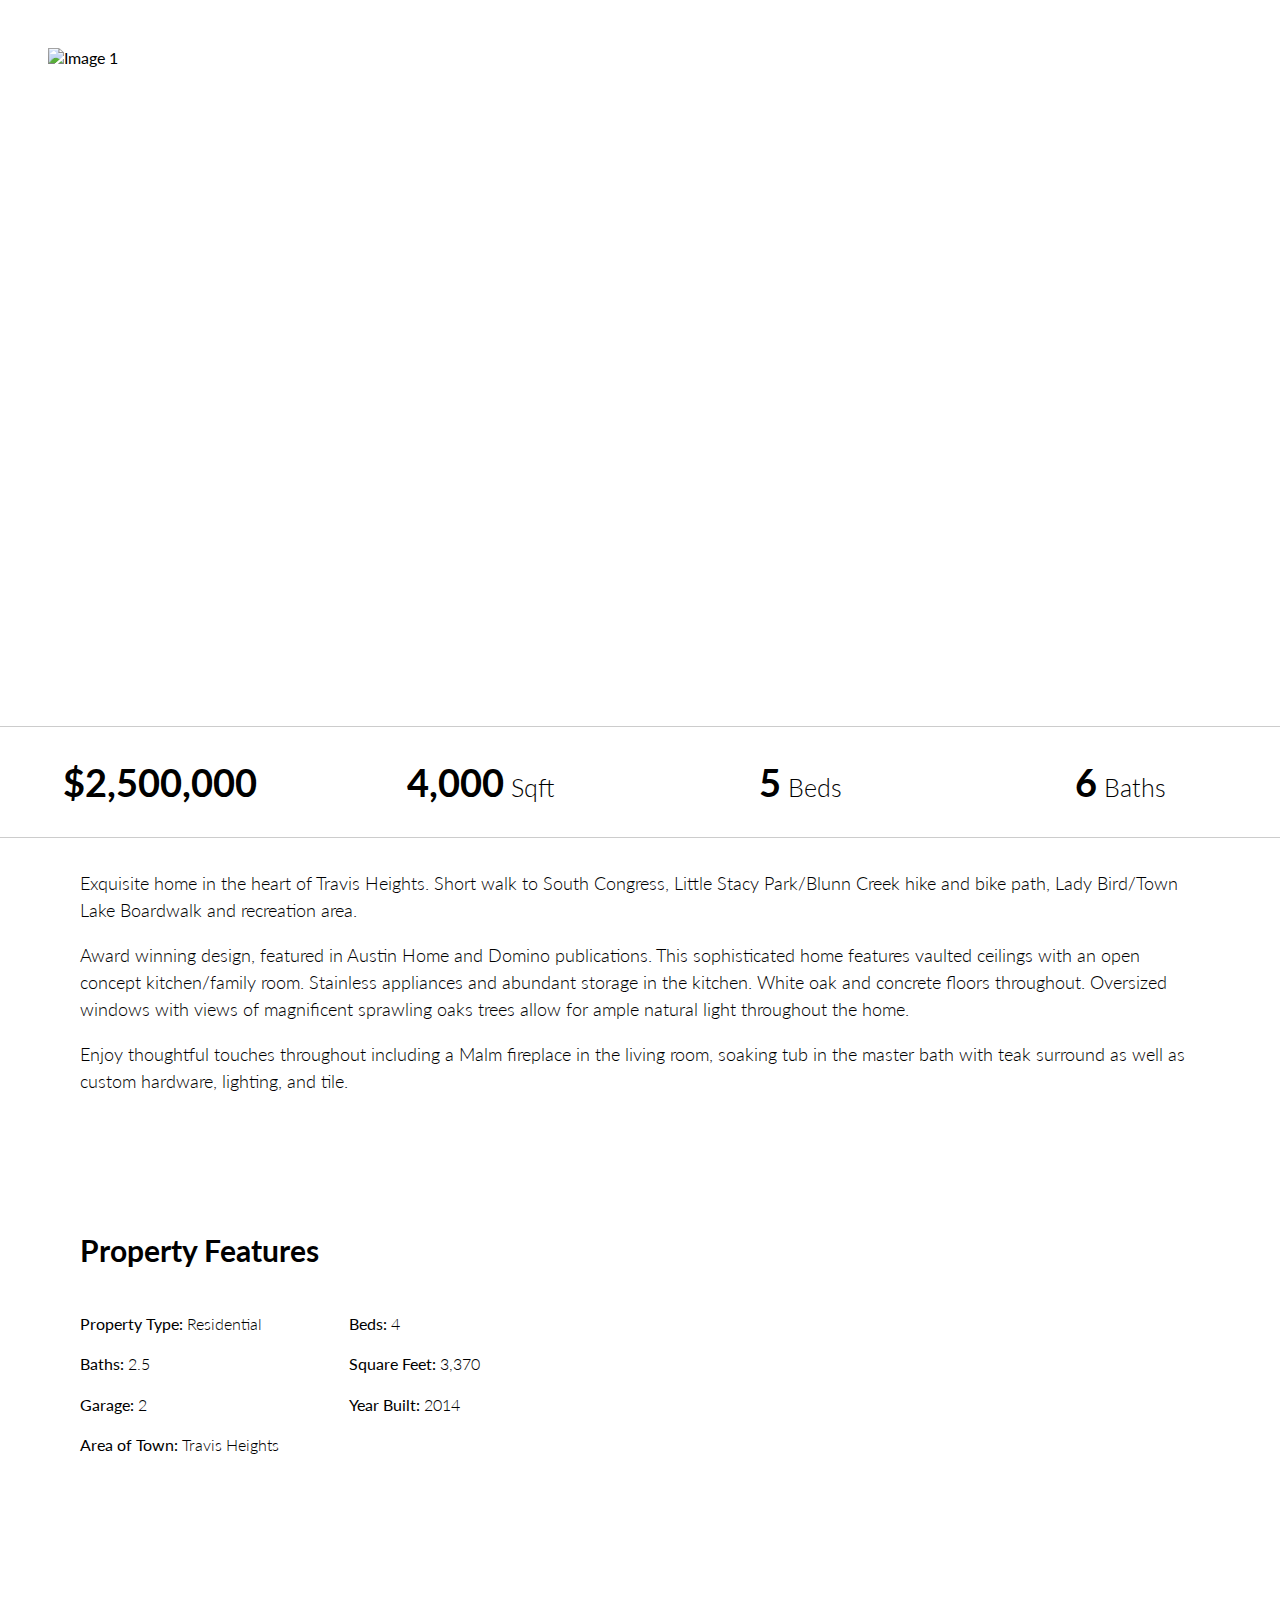
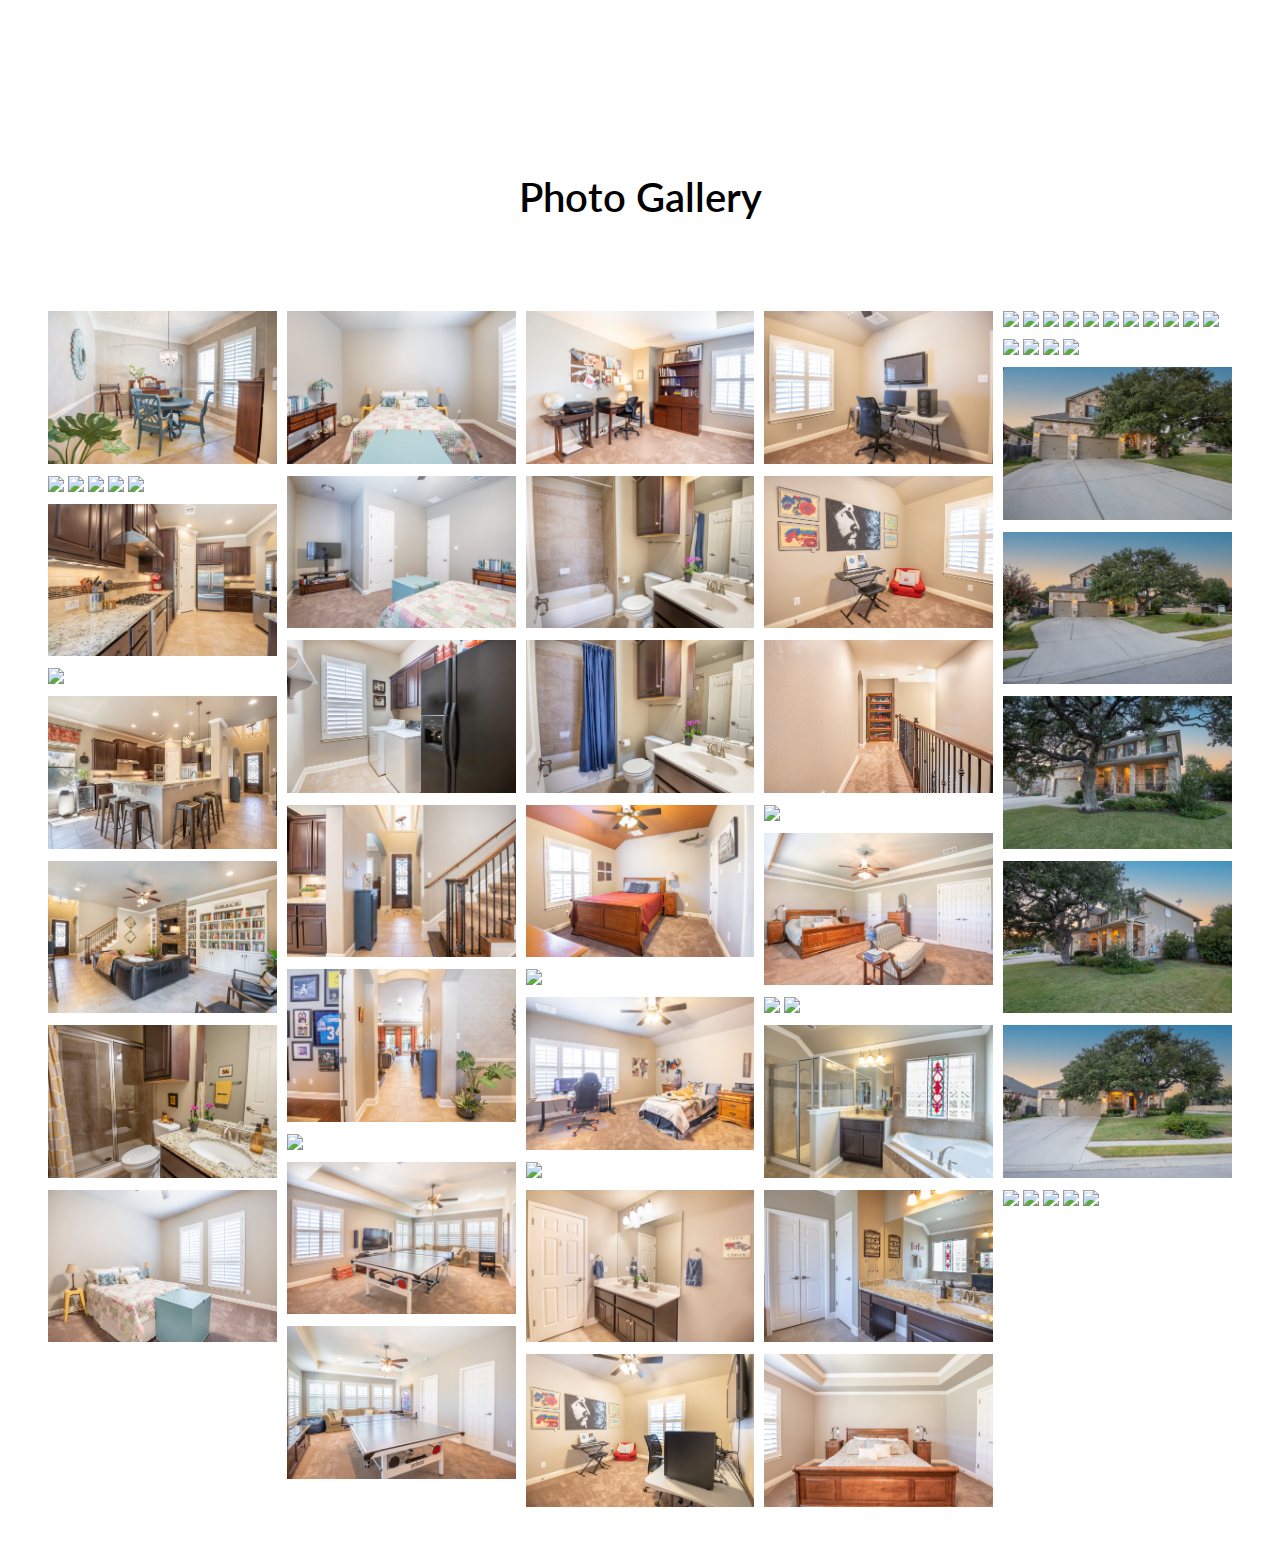
==== index.html @ e8242615 "Rename property.html to index.html" ====
<!DOCTYPE html>
<html lang="en">

<head>
  <meta charset="UTF-8">
  <meta name="viewport" content="width=device-width, initial-scale=1.0">
  <title>Luxury Real Estate</title>
  <link rel="stylesheet" href="property.css">
</head>

<body>
    <main>
        <section class="main-image slideshow-container">
            <img src="photos2/IMG_5728-Enhanced-NR.jpg" alt="Image 1" class="active">
            <img src="photos2/IMG_5758-Enhanced-NR.jpg" alt="Image 2">
            <img src="photos2/IMG_5848-Enhanced-NR.jpg" alt="Image 3">
            <img src="photos2/IMG_6071.jpg" alt="Image 4">
            <img src="photos2/IMG_6091.jpg" alt="Image 5">
            <img src="photos2/IMG_6151.jpg" alt="Image 6">
            <img src="photos2/IMG_6166.jpg" alt="Image 6">

             <div class="property-address">2601 Armatrading Dr, Cedar Park</div>
        </section>
        </main>

        <script>
            const slides = document.querySelectorAll(".slideshow-container img");
            let currentSlideIndex = 0;
        
            // Function to preload images
            function preloadImages() {
              slides.forEach(slide => {
                const img = new Image();
                img.src = slide.src;
              });
            }
        
            function showSlide(slideIndex) {
              slides.forEach((slide, index) => {
                if (index === slideIndex) {
                  slide.classList.add("active");
                } else {
                  slide.classList.remove("active");
                }
              });
            }
        
            function showNextSlide() {
              currentSlideIndex = (currentSlideIndex + 1) % slides.length;
              showSlide(currentSlideIndex);
            }
        
            // Preload the images and then start the slideshow
            preloadImages();
            setInterval(showNextSlide, 4000); // Auto advance every 4 seconds
          </script>

        <section class="property-details">
            <div class="detail">
              <span class="detail-value">$2,500,000</span>
              
            </div>
            <div class="detail">
              <span class="detail-value">4,000</span>
              <span>Sqft</span>
            </div>
            <div class="detail">
              <span class="detail-value">5</span>
              <span>Beds</span>
            </div>
            <div class="detail">
              <span class="detail-value">6</span>
              <span>Baths</span>
            </div>
          </section>
    
        <section class="property-description">
          <p>
            Exquisite home in the heart of Travis Heights. Short walk to South Congress, Little Stacy Park/Blunn Creek hike and bike path, Lady Bird/Town Lake Boardwalk and recreation area.
          </p>
          <p>
            Award winning design, featured in Austin Home and Domino publications. This sophisticated home features vaulted ceilings with an open concept kitchen/family room. Stainless appliances and abundant storage in the kitchen. White oak and concrete floors throughout. Oversized windows with views of magnificent sprawling oaks trees allow for ample natural light throughout the home.
          </p>
          <p>
            Enjoy thoughtful touches throughout including a Malm fireplace in the living room, soaking tub in the master bath with teak surround as well as custom hardware, lighting, and tile. 
          </p>
        </section>

        <div class="moreinfo">
            <section class="two-column-list">
                <h2>Property Features</h2>
                <div class="two-column-list-item">
                <span>Property Type:</span> Residential
                </div>
                <div class="two-column-list-item">
                <span>Beds:</span> 4
                </div>
                <div class="two-column-list-item">
                <span>Baths:</span> 2.5
                </div>
                <div class="two-column-list-item">
                <span>Square Feet:</span> 3,370
                </div>
                <div class="two-column-list-item">
                <span>Garage:</span> 2
                </div>
                <div class="two-column-list-item">
                <span>Year Built:</span> 2014
                </div>
                <div class="two-column-list-item">
                <span>Area of Town:</span> Travis Heights
                </div>
            </section>

            <div class="mapcontainer">
                <iframe src="https://www.google.com/maps/embed?pb=!1m18!1m12!1m3!1d3438.409749071337!2d-97.85778162460296!3d30.481152374706625!2m3!1f0!2f0!3f0!3m2!1i1024!2i768!4f13.1!3m3!1m2!1s0x865b2df3f812fce9%3A0xa33df0db7536fb1c!2s2601%20Armatrading%20Dr%2C%20Cedar%20Park%2C%20TX%2078613!5e0!3m2!1sen!2sus!4v1691090181611!5m2!1sen!2sus"  class="map" style="border:0;" allowfullscreen="" loading="lazy" referrerpolicy="no-referrer-when-downgrade"></iframe>
            </div>
        </div>
  

<div class="gallery-text">
    <h>Photo Gallery</h>
</div>

<div class="full-img" id="fullImgBox">
    <img src="media/ground/Alta Vista-10.jpg" id="fullImg">
    <span onclick="closeFullImg()">X</span>
</div>

<div class="gallery">
    <img class="media" src="photos2/IMG_5705.jpg" onclick="openFullImg(this.src)">
    <img class="media" src="photos2/IMG_5720-Enhanced-NR.jpg" onclick="openFullImg(this.src)">
    <img class="media" src="photos2/IMG_5728-Enhanced-NR.jpg" onclick="openFullImg(this.src)">
    <img class="media" src="photos2/IMG_5733.jpg" onclick="openFullImg(this.src)">
    <img class="media" src="photos2/IMG_5738.jpg" onclick="openFullImg(this.src)">
    <img class="media" src="photos2/IMG_5748-Enhanced-NR.jpg" onclick="openFullImg(this.src)">
    <img class="media" src="photos2/IMG_5758-Enhanced-NR.jpg" onclick="openFullImg(this.src)">
    <img class="media" src="photos2/IMG_5763-Enhanced-NR.jpg" onclick="openFullImg(this.src)">
    <img class="media" src="photos2/IMG_5773-Enhanced-NR.jpg" onclick="openFullImg(this.src)">
    <img class="media" src="photos2/IMG_5778-Enhanced-NR.jpg" onclick="openFullImg(this.src)">
    <img class="media" src="photos2/IMG_5783-Enhanced-NR.jpg" onclick="openFullImg(this.src)">
    <img class="media" src="photos2/IMG_5798-Enhanced-NR.jpg" onclick="openFullImg(this.src)">
    <img class="media" src="photos2/IMG_5803-Enhanced-NR.jpg" onclick="openFullImg(this.src)">
    <img class="media" src="photos2/IMG_5813-Enhanced-NR.jpg" onclick="openFullImg(this.src)">
    <img class="media" src="photos2/IMG_5818-Enhanced-NR.jpg" onclick="openFullImg(this.src)">
    <img class="media" src="photos2/IMG_5823-Enhanced-NR.jpg" onclick="openFullImg(this.src)">
    <img class="media" src="photos2/IMG_5828-Enhanced-NR.jpg" onclick="openFullImg(this.src)">
    <img class="media" src="photos2/IMG_5838-Enhanced-NR.jpg" onclick="openFullImg(this.src)">
    <img class="media" src="photos2/IMG_5843-Enhanced-NR.jpg" onclick="openFullImg(this.src)">
    <img class="media" src="photos2/IMG_5848-Enhanced-NR.jpg" onclick="openFullImg(this.src)">
    <img class="media" src="photos2/IMG_5858-Enhanced-NR.jpg" onclick="openFullImg(this.src)">
    <img class="media" src="photos2/IMG_5873.jpg" onclick="openFullImg(this.src)">
    <img class="media" src="photos2/IMG_5883-Enhanced-NR.jpg" onclick="openFullImg(this.src)">
    <img class="media" src="photos2/IMG_5888.jpg" onclick="openFullImg(this.src)">
    <img class="media" src="photos2/IMG_5898.jpg" onclick="openFullImg(this.src)">
    <img class="media" src="photos2/IMG_5908-Enhanced-NR.jpg" onclick="openFullImg(this.src)">
    <img class="media" src="photos2/IMG_5913.jpg" onclick="openFullImg(this.src)">
    <img class="media" src="photos2/IMG_5919-Enhanced-NR.jpg" onclick="openFullImg(this.src)">
    <img class="media" src="photos2/IMG_5936-Enhanced-NR.jpg" onclick="openFullImg(this.src)">
    <img class="media" src="photos2/IMG_5941.jpg" onclick="openFullImg(this.src)">
    <img class="media" src="photos2/IMG_5946.jpg" onclick="openFullImg(this.src)">
    <img class="media" src="photos2/IMG_5956-Enhanced-NR.jpg" onclick="openFullImg(this.src)">
    <img class="media" src="photos2/IMG_5961.jpg" onclick="openFullImg(this.src)">
    <img class="media" src="photos2/IMG_5966.jpg" onclick="openFullImg(this.src)">
    <img class="media" src="photos2/IMG_5981.jpg" onclick="openFullImg(this.src)">
    <img class="media" src="photos2/IMG_5986.jpg" onclick="openFullImg(this.src)">
    <img class="media" src="photos2/IMG_5991-Enhanced-NR.jpg" onclick="openFullImg(this.src)">
    <img class="media" src="photos2/IMG_6006-Enhanced-NR.jpg" onclick="openFullImg(this.src)">
    <img class="media" src="photos2/IMG_6016.jpg" onclick="openFullImg(this.src)">
    <img class="media" src="photos2/IMG_6021-Enhanced-NR.jpg" onclick="openFullImg(this.src)">
    <img class="media" src="photos2/IMG_6031.jpg" onclick="openFullImg(this.src)">
    <img class="media" src="photos2/IMG_6036.jpg" onclick="openFullImg(this.src)">
    <img class="media" src="photos2/IMG_6041.jpg" onclick="openFullImg(this.src)">
    <img class="media" src="photos2/IMG_6046.jpg" onclick="openFullImg(this.src)">
    <img class="media" src="photos2/IMG_6056.jpg" onclick="openFullImg(this.src)">
    <img class="media" src="photos2/IMG_6071.jpg" onclick="openFullImg(this.src)">
    <img class="media" src="photos2/IMG_6076.jpg" onclick="openFullImg(this.src)">
    <img class="media" src="photos2/IMG_6081.jpg" onclick="openFullImg(this.src)">
    <img class="media" src="photos2/IMG_6091.jpg" onclick="openFullImg(this.src)">
    <img class="media" src="photos2/IMG_6096.jpg" onclick="openFullImg(this.src)">
    <img class="media" src="photos2/IMG_6101.jpg" onclick="openFullImg(this.src)">
    <img class="media" src="photos2/IMG_6111.jpg" onclick="openFullImg(this.src)">
    <img class="media" src="photos2/IMG_6116.jpg" onclick="openFullImg(this.src)">
    <img class="media" src="photos2/IMG_6126.jpg" onclick="openFullImg(this.src)">
    <img class="media" src="photos2/IMG_6131.jpg" onclick="openFullImg(this.src)">
    <img class="media" src="photos2/IMG_6146.jpg" onclick="openFullImg(this.src)">
    <img class="media" src="photos2/IMG_6151.jpg" onclick="openFullImg(this.src)">
    <img class="media" src="photos2/IMG_6156.jpg" onclick="openFullImg(this.src)">
    <img class="media" src="photos2/IMG_6166.jpg" onclick="openFullImg(this.src)">
    <img class="media" src="photos2/DJI_0328.jpg" onclick="openFullImg(this.src)">
    <img class="media" src="photos2/DJI_0329.jpg" onclick="openFullImg(this.src)">
    <img class="media" src="photos2/DJI_0330.jpg" onclick="openFullImg(this.src)">
    <img class="media" src="photos2/DJI_0331.jpg" onclick="openFullImg(this.src)">
    <img class="media" src="photos2/DJI_0332.jpg" onclick="openFullImg(this.src)">
   
</div>

<script>

    var FullImgBox = document.getElementById("fullImgBox");
    var FullImg = document.getElementById("fullImg");

    function openFullImg(pic){
        fullImgBox.style.display = "flex"; //makes the lightbox show up!
        fullImg.src = pic;
    }
    
    function closeFullImg(){
        fullImgBox.style.display = "none"; //makes the lightbox dissapear!
    }
</script>

</body>

</html>
---- property.css ----
@import url('https://fonts.googleapis.com/css2?family=Lato:wght@100;200;300;400;500;700;800;900&display=swap');
body {
    font-family: "Lato", sans-serif;
    margin: 0;
    padding: 0;
  }
  
  main {
    
    margin: 0 auto;
    padding: 3rem;
  }
  
  .main-image img {
    width: 100%;
    height: 80vh;
    object-fit: cover;
  }
  
  .property-address {
    position: absolute;
    bottom: 20px;
    left: 20px;
    font-size: 24px;
    font-weight: bold;
    color: #fff;
  }
  
  .property-details {
    display: flex;
    flex-wrap: wrap;
    justify-content: space-between;
    padding: 1rem 0;
    border-top: 1px solid #ccc;
    border-bottom: 1px solid #ccc;
    font-size: 25px;
    font-weight: 300;
  }

  .property-details .detail {
    width: 25%;
    text-align: center;
    margin: 1rem 0;
  }

  .property-details .detail-value {
    font-weight: 700;
    font-size: 38px;
  }
  
  .property-description {
    margin: 2rem;
    padding-right: 3rem;
    padding-left: 3rem;
    width: auto;
    font-size: 18px;
    font-weight: 300;
    line-height: 1.5;
  }
  
  .slideshow {
    display: flex;
    overflow: hidden;
    border: 1px solid #ccc;
    border-radius: 8px;
  }
  
  .slide {
    flex-shrink: 0;
    width: 100%;
    overflow: hidden;
  }
  
  .slide img {
    width: 100%;
    height: 300px;
    object-fit: cover;
  }
  
  .slide img:focus {
    outline: none;
  }
  nav{
    margin-right: 40px;
    display: flex;
    align-items: center;
    margin-left: 320px;
}
.container {
    display: flex;
    flex-direction: column;
    justify-content: center;
    align-items: center;
    text-align: center;
}
.gallery-text {
    margin-top: 10px;
    font-size: 40px;
    font-weight: 600;
    text-align: center;
    height: 90px;
}
.gallery {
    line-height:1;
    -webkit-column-count:3; /* split it into 5 columns */
    -webkit-column-gap:5px; /* give it a 5px gap between columns */
    -moz-column-count:3;
    -moz-column-gap:5px;
    column-count:5;
    column-gap:10px;
    padding: 3rem;
 }
  .gallery img {
    width: 100% !important;
    height: auto !important;
    margin-bottom:5px; /* to match column gap */
    cursor: pointer;
 }
 .media {
    transition: 0.5s;
    padding-bottom: 5px;
 }
 .media:hover {
    filter: brightness(60%);
    transform: scale(1.03);
 }
 .full-img {
    width: 100%;
    height: 100vh;
    background: rgba(17, 17, 17, 0.9);
    position: fixed;
    top: 0;
    left: 0;
    display: none;
    align-items: center;
    justify-content: center;
    z-index: 100;
 }
 .full-img img {
    height: 90%;
    border: 2px solid white;
 }
 .full-img span {
    position: absolute;
    top: 5%;
    right: 5%;
    font-size: 25px;
    color: #d8d8d8;
    cursor: pointer;
 }
 .slideshow-container {
    position: relative;
    width: 100%;
    height: 70vh; /* Adjust the height of the slideshow (img) */
    overflow: hidden;
  }

  .slideshow-container img {
    width: 100%;
    height: 100%;
    object-fit: cover;
    position: absolute;
    top: 0;
    left: 0;
    opacity: 0;
    transition: opacity 2s ease;
  }

  .slideshow-container img.active {
    opacity: 1;
  }
  .two-column-list {
    width: 50%;
    padding: 2rem;
    padding-bottom: 250px;
    display: grid;
    grid-template-columns: 1fr 1fr;
    gap: 10px;
  }
  
  .two-column-list h2 {
    grid-column: 1 / span 2;
    font-size: 30px;
    font-weight: bold;
  }
  
  .two-column-list-item {
    margin: 0;
    padding: 0;
    font-weight: 300;
  }
  .two-column-list span {
    font-weight: 400;
  }
  
  .mapcontainer {
    width: 50%;
    padding: 2rem;
  }
  
  .map {
    width: 100%;
    height: 100%;
  }

  .moreinfo {
    display: flex;
    padding: 3rem;
    height: 60vh;
  }
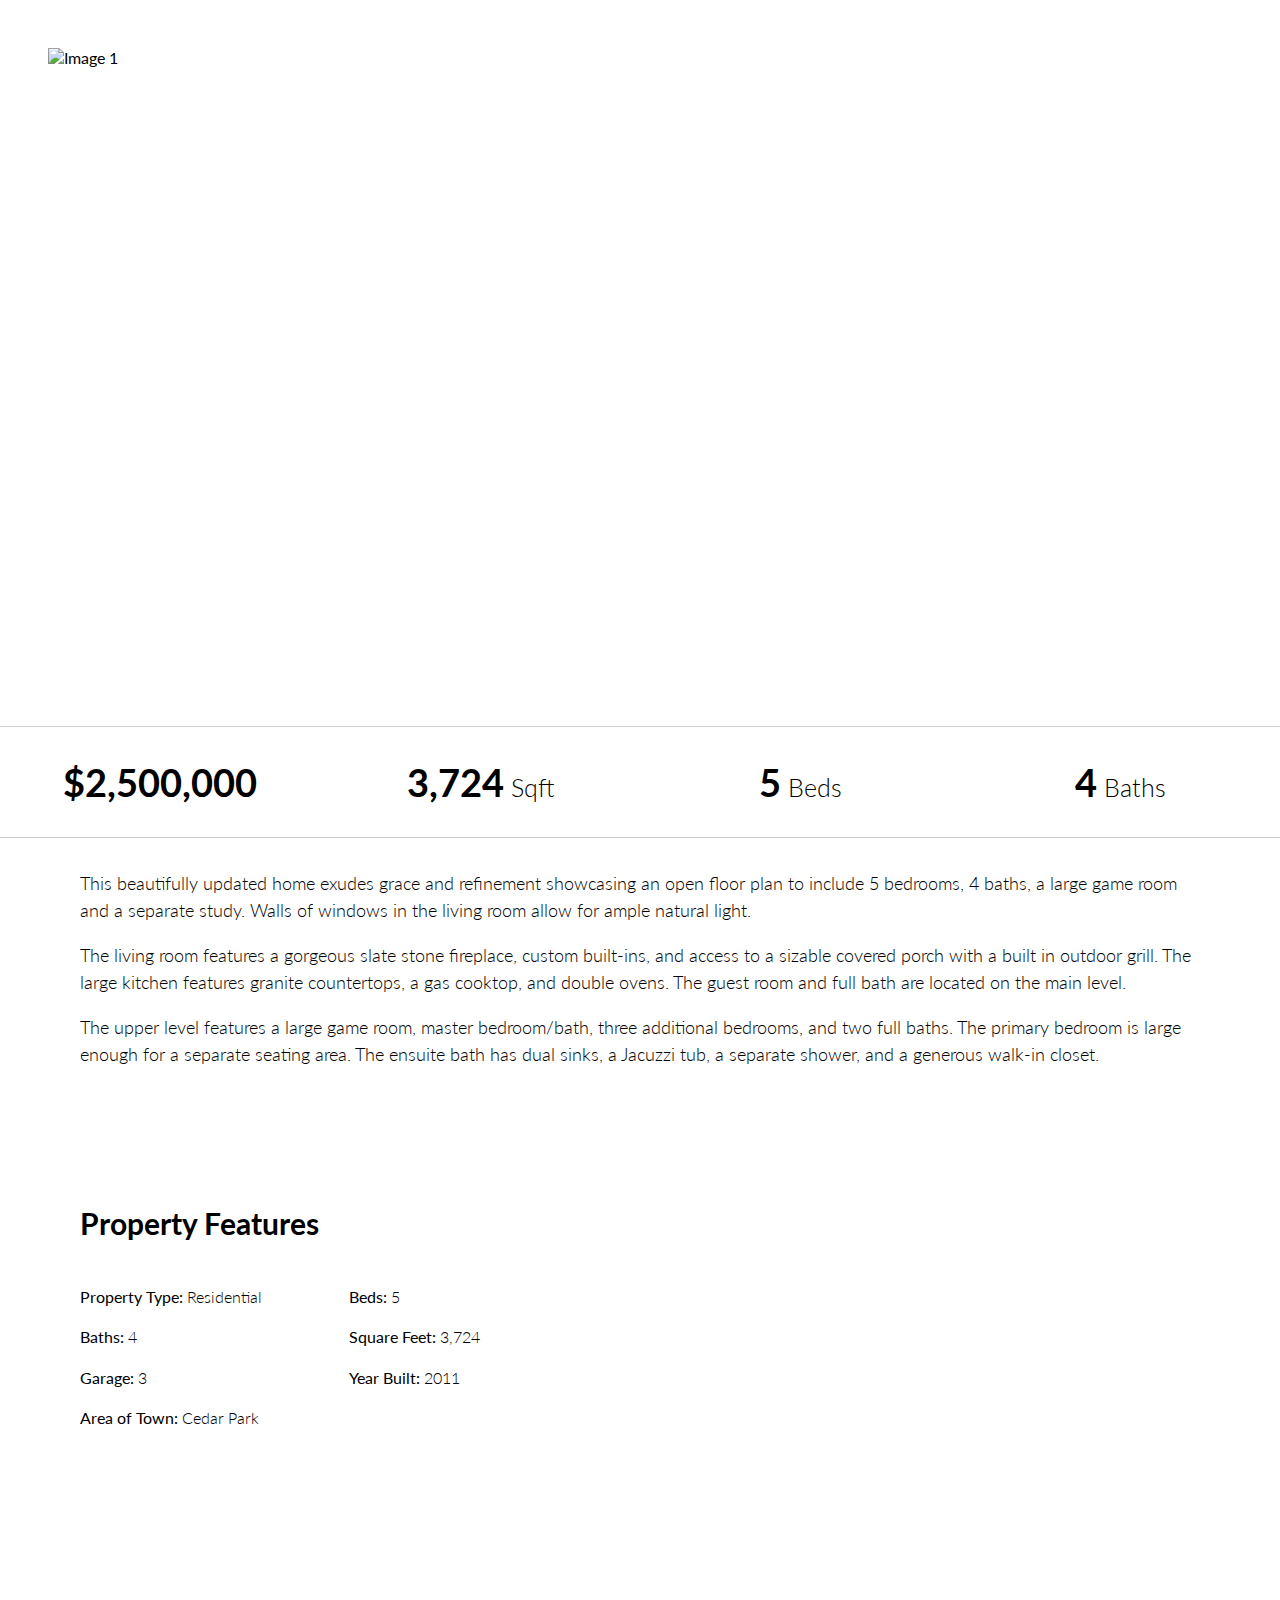
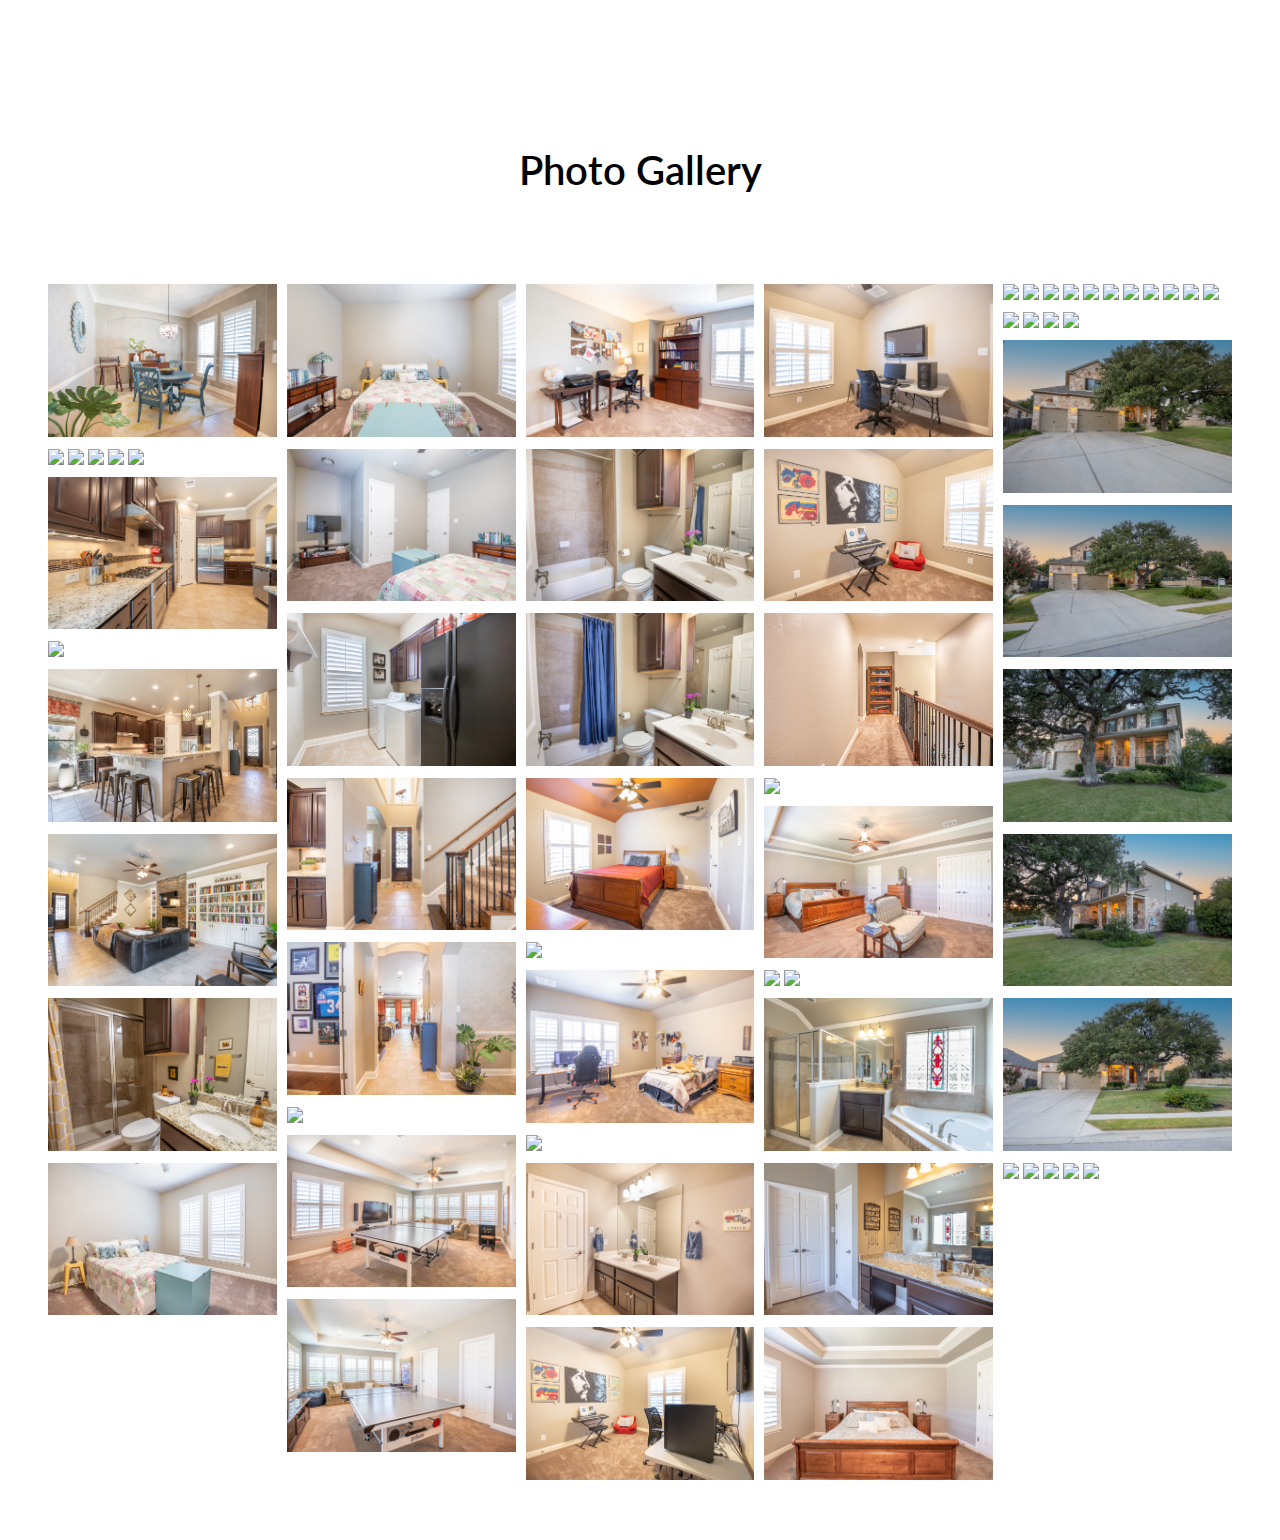
==== commit 35f4ab5a: "Merge branch 'main' of https://github.com/jacobedstephens/Property-Website" ====
--- a/index.html
+++ b/index.html
@@ -61,7 +61,7 @@
               
             </div>
             <div class="detail">
-              <span class="detail-value">4,000</span>
+              <span class="detail-value">3,724</span>
               <span>Sqft</span>
             </div>
             <div class="detail">
@@ -69,20 +69,20 @@
               <span>Beds</span>
             </div>
             <div class="detail">
-              <span class="detail-value">6</span>
+              <span class="detail-value">4</span>
               <span>Baths</span>
             </div>
           </section>
     
         <section class="property-description">
           <p>
-            Exquisite home in the heart of Travis Heights. Short walk to South Congress, Little Stacy Park/Blunn Creek hike and bike path, Lady Bird/Town Lake Boardwalk and recreation area.
+            This beautifully updated home exudes grace and refinement showcasing an open floor plan to include 5 bedrooms, 4 baths, a large game room and a separate study. Walls of windows in the living room allow for ample natural light.
           </p>
           <p>
-            Award winning design, featured in Austin Home and Domino publications. This sophisticated home features vaulted ceilings with an open concept kitchen/family room. Stainless appliances and abundant storage in the kitchen. White oak and concrete floors throughout. Oversized windows with views of magnificent sprawling oaks trees allow for ample natural light throughout the home.
+            The living room features a gorgeous slate stone fireplace, custom built-ins, and access to a sizable covered porch with a built in outdoor grill. The large kitchen features granite countertops, a gas cooktop, and double ovens. The guest room and full bath are located on the main level.
           </p>
           <p>
-            Enjoy thoughtful touches throughout including a Malm fireplace in the living room, soaking tub in the master bath with teak surround as well as custom hardware, lighting, and tile. 
+            The upper level features a large game room, master bedroom/bath, three additional bedrooms, and two full baths. The primary bedroom is large enough for a separate seating area. The ensuite bath has dual sinks, a Jacuzzi tub, a separate shower, and a generous walk-in closet.
           </p>
         </section>
 
@@ -93,22 +93,22 @@
                 <span>Property Type:</span> Residential
                 </div>
                 <div class="two-column-list-item">
-                <span>Beds:</span> 4
-                </div>
-                <div class="two-column-list-item">
-                <span>Baths:</span> 2.5
-                </div>
-                <div class="two-column-list-item">
-                <span>Square Feet:</span> 3,370
-                </div>
-                <div class="two-column-list-item">
-                <span>Garage:</span> 2
-                </div>
-                <div class="two-column-list-item">
-                <span>Year Built:</span> 2014
-                </div>
-                <div class="two-column-list-item">
-                <span>Area of Town:</span> Travis Heights
+                <span>Beds:</span> 5
+                </div>
+                <div class="two-column-list-item">
+                <span>Baths:</span> 4
+                </div>
+                <div class="two-column-list-item">
+                <span>Square Feet:</span> 3,724
+                </div>
+                <div class="two-column-list-item">
+                <span>Garage:</span> 3
+                </div>
+                <div class="two-column-list-item">
+                <span>Year Built:</span> 2011
+                </div>
+                <div class="two-column-list-item">
+                <span>Area of Town:</span> Cedar Park
                 </div>
             </section>
 
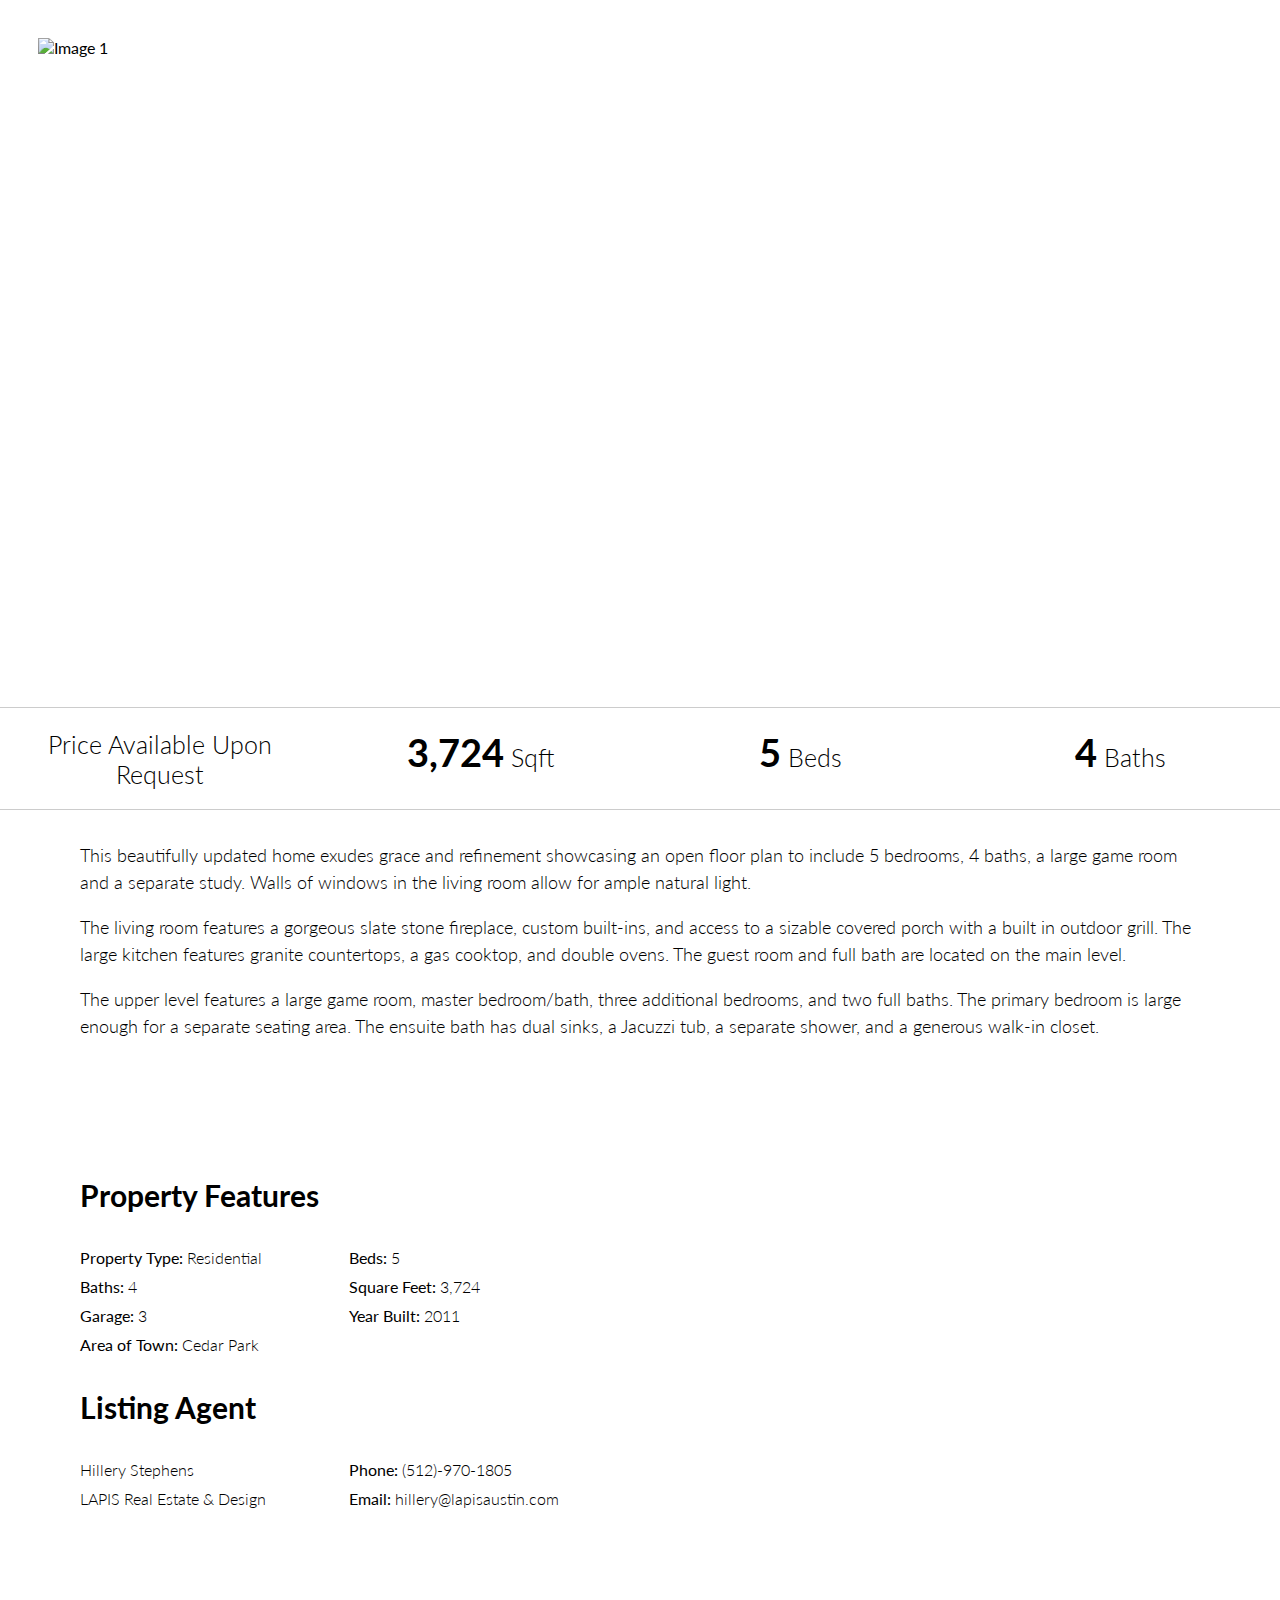
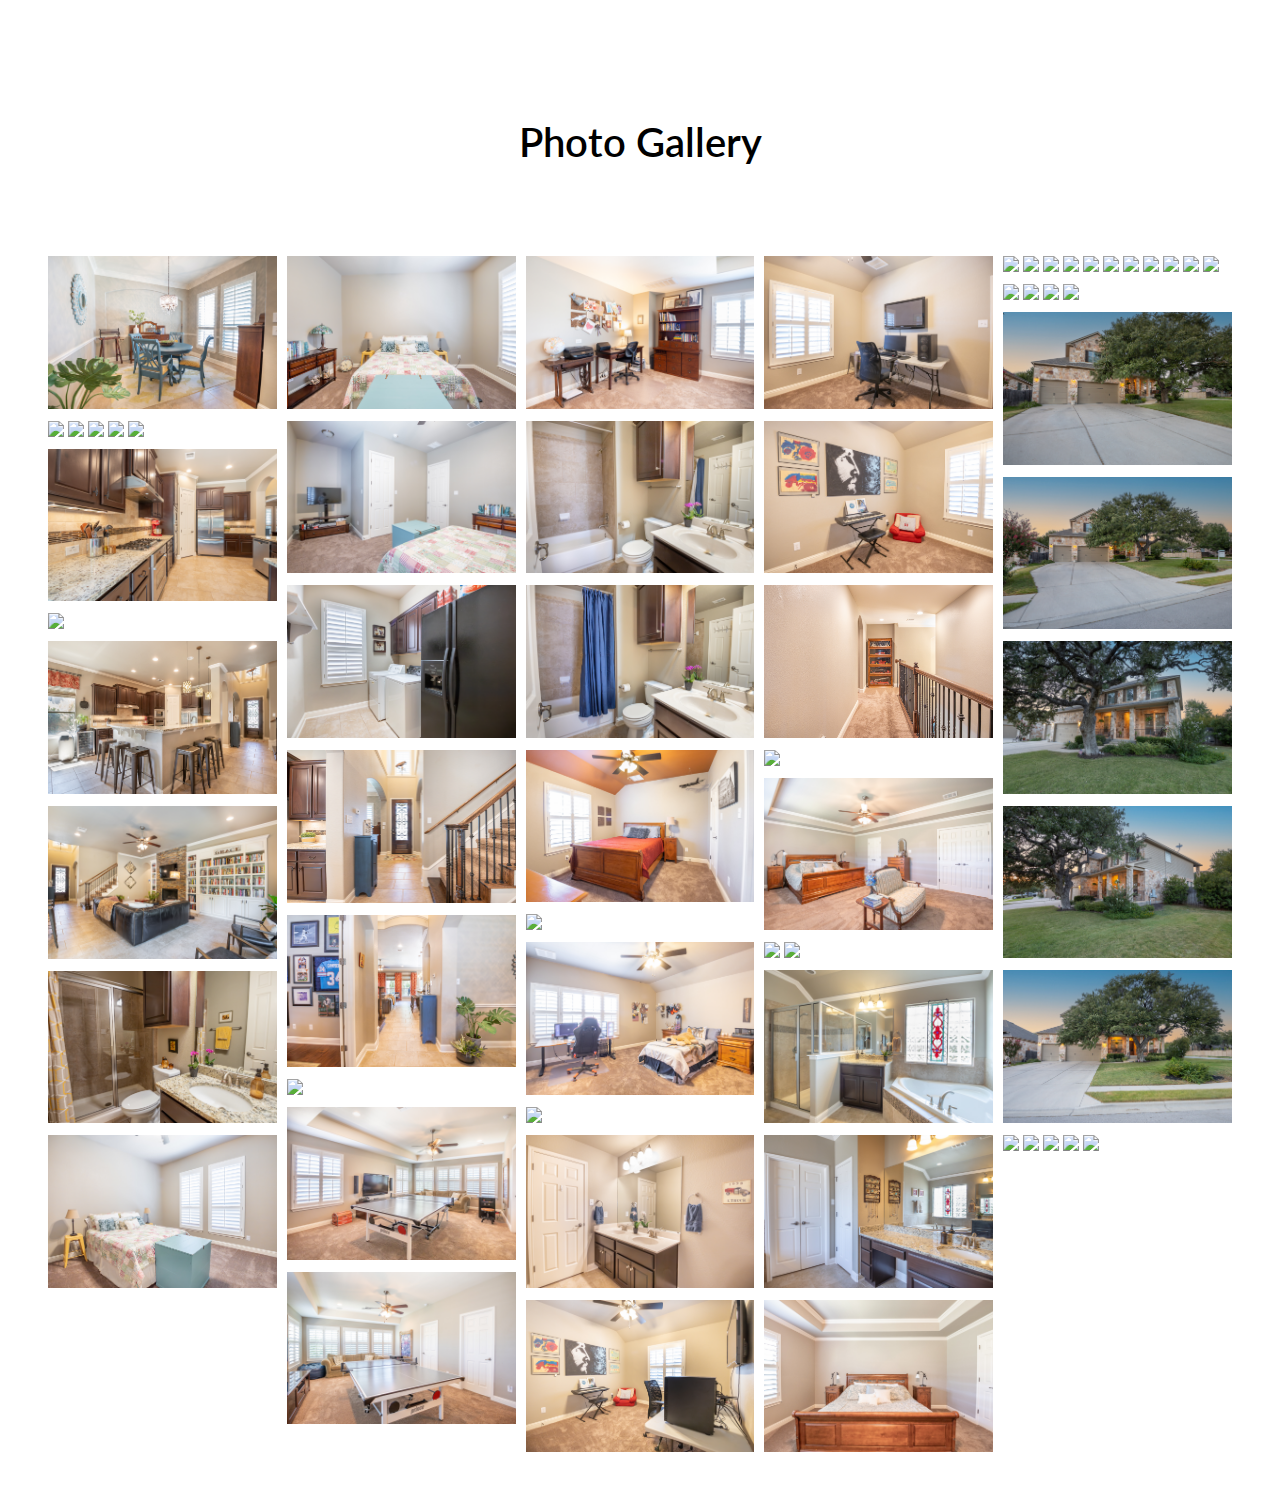
==== commit 1c374a25: "renamed 'property.html' to 'index.html'" ====
--- a/index.html
+++ b/index.html
@@ -57,7 +57,8 @@
 
         <section class="property-details">
             <div class="detail">
-              <span class="detail-value">$2,500,000</span>
+              <span class="price">Price Available Upon</span>
+              <span>Request</span>
               
             </div>
             <div class="detail">
@@ -109,6 +110,19 @@
                 </div>
                 <div class="two-column-list-item">
                 <span>Area of Town:</span> Cedar Park
+                </div>
+                <h2>Listing Agent</h2>
+                <div class="two-column-list-item">
+                </span> Hillery Stephens
+                </div>
+                <div class="two-column-list-item">
+                <span>Phone:</span> (512)-970-1805
+                </div>
+                <div class="two-column-list-item">
+                </span> LAPIS Real Estate & Design
+                </div>
+                <div class="two-column-list-item">
+                <span>Email:</span> hillery@lapisaustin.com
                 </div>
             </section>
 
--- a/property.css
+++ b/property.css
@@ -8,7 +8,7 @@
   main {
     
     margin: 0 auto;
-    padding: 3rem;
+    padding: 3vw;
   }
   
   .main-image img {
@@ -30,7 +30,7 @@
     display: flex;
     flex-wrap: wrap;
     justify-content: space-between;
-    padding: 1rem 0;
+    padding: .3rem 0;
     border-top: 1px solid #ccc;
     border-bottom: 1px solid #ccc;
     font-size: 25px;
@@ -46,6 +46,12 @@
   .property-details .detail-value {
     font-weight: 700;
     font-size: 38px;
+  }
+
+  .property-details .price {
+    margin-right: 2rem;
+    margin-left: 2rem;
+    text-align: center;
   }
   
   .property-description {
@@ -208,4 +214,40 @@
     padding: 3rem;
     height: 60vh;
   }
- +  @media (max-width: 1260px) {
+    .property-details {
+        font-size: 1.7vw;
+      }
+      .two-column-list {
+        width: 100%;
+        padding-bottom: 50px;
+        padding: 0;
+      }
+      .mapcontainer {
+        width: 100%;
+      }
+      .moreinfo {
+        display: block;
+        padding: 5rem;
+        height: auto;
+      }
+      .mapcontainer {
+        padding-right: 0;
+        padding-left: 0;
+        padding-top: 80px;
+        height: 400px;
+      }
+  }
+  @media (max-width: 800px) {
+        .property-details {
+            display: flex;
+            flex-wrap: wrap;
+            justify-content: space-between;
+            padding: 0.3rem 0px;
+            border-top: 1px solid rgb(204, 204, 204);
+            border-bottom: 1px solid rgb(204, 204, 204);
+            font-size: 25px;
+            font-weight: 300;
+        }
+  }
+    